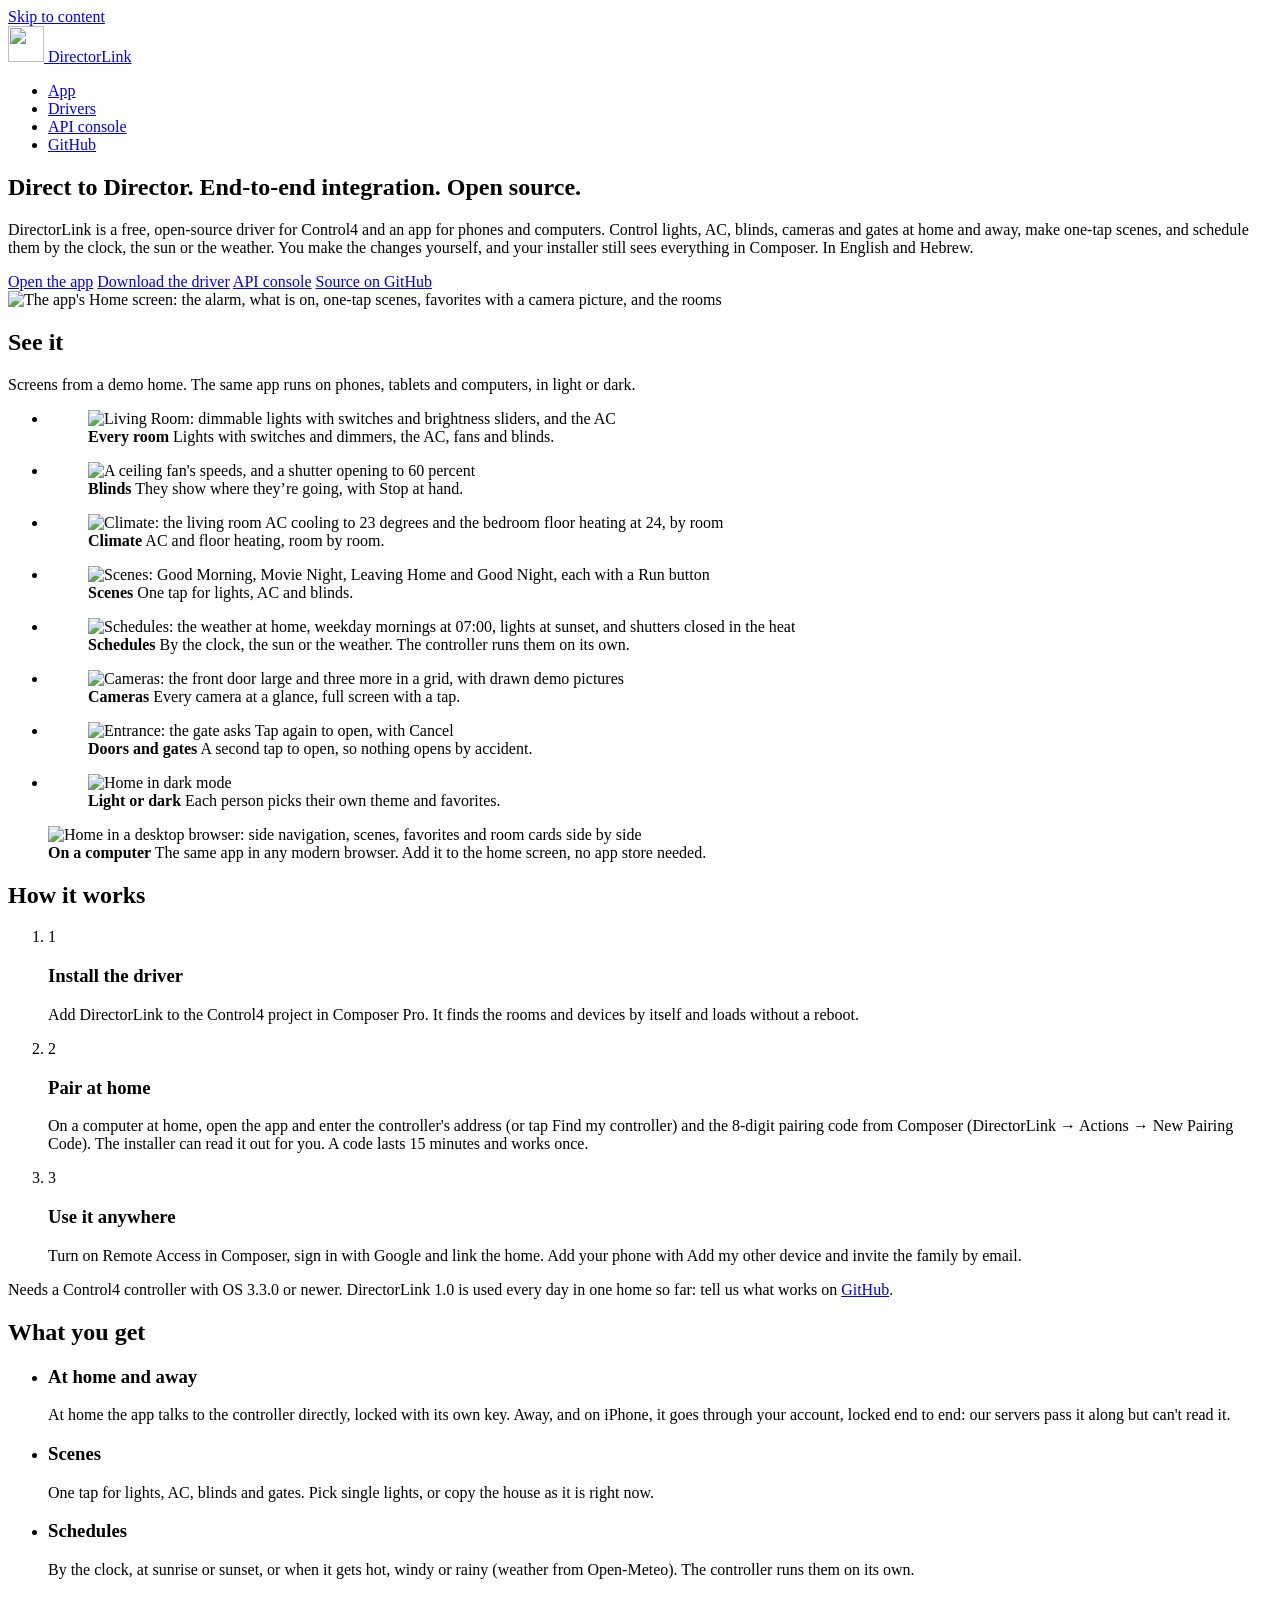
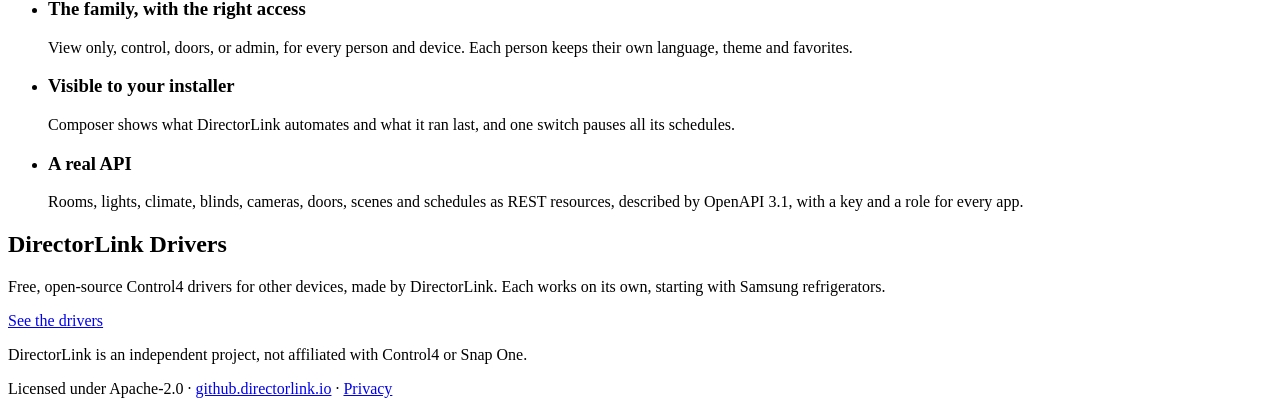
==== site/index.html @ 603b62da "Merge 8aea816dd4280f311d17dd43bfe3232d5328bb10 into 1ef463b546cc156763e16513f938b99abe52e19c" ====
<!doctype html>
<html lang="en">
  <head>
    <meta charset="UTF-8" />
    <meta name="viewport" content="width=device-width, initial-scale=1" />
    <meta name="color-scheme" content="light dark" />
    <meta name="theme-color" content="#f5f5f4" media="(prefers-color-scheme: light)" />
    <meta name="theme-color" content="#0f1012" media="(prefers-color-scheme: dark)" />
    <meta
      name="description"
      content="DirectorLink: an open-source Control4 driver and app. Control your home at home and away, locked end to end; one-tap scenes; schedules by the clock, the sun and the weather; access for the family; everything visible to your installer in Composer."
    />
    <meta name="referrer" content="no-referrer" />
    <link rel="icon" href="/icons/icon.svg" type="image/svg+xml" />
    <link rel="stylesheet" href="/site.css" />
    <script type="module" src="/numbers.js"></script>
    <title>DirectorLink — Direct to Director</title>
  </head>
  <body>
    <a class="skip-link" href="#main">Skip to content</a>
    <header class="header">
      <a class="brand" href="/" aria-label="DirectorLink home">
        <img src="/icons/icon.svg" alt="" width="36" height="36" />
        <span>DirectorLink</span>
      </a>
      <nav aria-label="Links">
        <ul class="nav">
          <li><a href="https://app.directorlink.io">App</a></li>
          <li><a href="/drivers/">Drivers</a></li>
          <li><a href="https://console.directorlink.io">API console</a></li>
          <li><a href="https://github.directorlink.io" rel="noreferrer">GitHub</a></li>
        </ul>
      </nav>
    </header>

    <main id="main" tabindex="-1">
      <section class="hero" aria-labelledby="hero-title">
        <div class="hero-text">
          <h1 id="hero-title">Direct to Director. <span>End-to-end integration.</span> <span>Open source.</span></h1>
          <p class="intro">
            DirectorLink is a free, open-source driver for Control4 and an app for phones and computers.
            Control lights, AC, blinds, cameras and gates at home and away, make one-tap scenes, and
            schedule them by the clock, the sun or the weather. You make the changes yourself, and your
            installer still sees everything in Composer. In English and Hebrew.
          </p>
          <div class="actions">
            <a class="button button-primary" href="https://app.directorlink.io">Open the app</a>
            <a class="button button-secondary" href="https://github.directorlink.io/releases/latest" rel="noreferrer">Download the driver</a>
            <a class="button button-secondary" href="https://console.directorlink.io">API console</a>
            <a class="button button-secondary" href="https://github.directorlink.io" rel="noreferrer">Source on GitHub</a>
          </div>
        </div>
        <picture class="hero-shot">
          <source srcset="/shots/home-dark.webp" media="(prefers-color-scheme: dark)" />
          <img src="/shots/home.webp" width="600" height="1298" alt="The app's Home screen: the alarm, what is on, one-tap scenes, favorites with a camera picture, and the rooms" />
        </picture>
      </section>

      <section class="shots" aria-labelledby="shots-title">
        <h2 id="shots-title">See it</h2>
        <p class="shots-lead">Screens from a demo home. The same app runs on phones, tablets and computers, in light or dark.</p>
        <ul class="shot-list">
          <li>
            <figure>
              <img src="/shots/room.webp" width="540" height="1169" loading="lazy" alt="Living Room: dimmable lights with switches and brightness sliders, and the AC" />
              <figcaption><strong>Every room</strong> Lights with switches and dimmers, the AC, fans and blinds.</figcaption>
            </figure>
          </li>
          <li>
            <figure>
              <img src="/shots/blinds.webp" width="540" height="1169" loading="lazy" alt="A ceiling fan's speeds, and a shutter opening to 60 percent" />
              <figcaption><strong>Blinds</strong> They show where they’re going, with Stop at hand.</figcaption>
            </figure>
          </li>
          <li>
            <figure>
              <img src="/shots/climate.webp" width="540" height="1169" loading="lazy" alt="Climate: the living room AC cooling to 23 degrees and the bedroom floor heating at 24, by room" />
              <figcaption><strong>Climate</strong> AC and floor heating, room by room.</figcaption>
            </figure>
          </li>
          <li>
            <figure>
              <img src="/shots/scenes.webp" width="540" height="1169" loading="lazy" alt="Scenes: Good Morning, Movie Night, Leaving Home and Good Night, each with a Run button" />
              <figcaption><strong>Scenes</strong> One tap for lights, AC and blinds.</figcaption>
            </figure>
          </li>
          <li>
            <figure>
              <img src="/shots/schedules.webp" width="540" height="1169" loading="lazy" alt="Schedules: the weather at home, weekday mornings at 07:00, lights at sunset, and shutters closed in the heat" />
              <figcaption><strong>Schedules</strong> By the clock, the sun or the weather. The controller runs them on its own.</figcaption>
            </figure>
          </li>
          <li>
            <figure>
              <img src="/shots/cameras.webp" width="540" height="1169" loading="lazy" alt="Cameras: the front door large and three more in a grid, with drawn demo pictures" />
              <figcaption><strong>Cameras</strong> Every camera at a glance, full screen with a tap.</figcaption>
            </figure>
          </li>
          <li>
            <figure>
              <img src="/shots/doors.webp" width="540" height="1169" loading="lazy" alt="Entrance: the gate asks Tap again to open, with Cancel" />
              <figcaption><strong>Doors and gates</strong> A second tap to open, so nothing opens by accident.</figcaption>
            </figure>
          </li>
          <li>
            <figure>
              <img src="/shots/home-dark.webp" width="600" height="1298" loading="lazy" alt="Home in dark mode" />
              <figcaption><strong>Light or dark</strong> Each person picks their own theme and favorites.</figcaption>
            </figure>
          </li>
        </ul>
        <figure class="shot-desktop">
          <img src="/shots/desktop.webp" width="1600" height="1000" loading="lazy" alt="Home in a desktop browser: side navigation, scenes, favorites and room cards side by side" />
          <figcaption><strong>On a computer</strong> The same app in any modern browser. Add it to the home screen, no app store needed.</figcaption>
        </figure>
      </section>

      <section class="how" aria-labelledby="how-title">
        <h2 id="how-title">How it works</h2>
        <ol class="steps">
          <li class="step">
            <span class="step-number" aria-hidden="true">1</span>
            <h3>Install the driver</h3>
            <p>Add DirectorLink to the Control4 project in Composer Pro. It finds the rooms and devices by itself and loads without a reboot.</p>
          </li>
          <li class="step">
            <span class="step-number" aria-hidden="true">2</span>
            <h3>Pair at home</h3>
            <p>On a computer at home, open the app and enter the controller's address (or tap Find my controller) and the 8-digit pairing code from Composer (DirectorLink → Actions → New Pairing Code). The installer can read it out for you. A code lasts 15 minutes and works once.</p>
          </li>
          <li class="step">
            <span class="step-number" aria-hidden="true">3</span>
            <h3>Use it anywhere</h3>
            <p>Turn on Remote Access in Composer, sign in with Google and link the home. Add your phone with Add my other device and invite the family by email.</p>
          </li>
        </ol>
        <p class="note">Needs a Control4 controller with OS 3.3.0 or newer. DirectorLink 1.0 is used every day in one home so far: tell us what works on <a href="https://github.directorlink.io/issues" rel="noreferrer">GitHub</a>.</p>
      </section>

      <section class="features" aria-labelledby="features-title">
        <h2 id="features-title">What you get</h2>
        <ul class="feature-list">
          <li>
            <h3>At home and away</h3>
            <p>At home the app talks to the controller directly, locked with its own key. Away, and on iPhone, it goes through your account, locked end to end: our servers pass it along but can't read it.</p>
          </li>
          <li>
            <h3>Scenes</h3>
            <p>One tap for lights, AC, blinds and gates. Pick single lights, or copy the house as it is right now.</p>
          </li>
          <li>
            <h3>Schedules</h3>
            <p>By the clock, at sunrise or sunset, or when it gets hot, windy or rainy (weather from Open-Meteo). The controller runs them on its own.</p>
          </li>
          <li>
            <h3>The family, with the right access</h3>
            <p>View only, control, doors, or admin, for every person and device. Each person keeps their own language, theme and favorites.</p>
          </li>
          <li>
            <h3>Visible to your installer</h3>
            <p>Composer shows what DirectorLink automates and what it ran last, and one switch pauses all its schedules.</p>
          </li>
          <li>
            <h3>A real API</h3>
            <p>Rooms, lights, climate, blinds, cameras, doors, scenes and schedules as REST resources, described by OpenAPI 3.1, with a key and a role for every app.</p>
          </li>
        </ul>
      </section>

      <section class="more" aria-labelledby="more-title">
        <div>
          <h2 id="more-title">DirectorLink Drivers</h2>
          <p>Free, open-source Control4 drivers for other devices, made by DirectorLink. Each works on its own, starting with Samsung refrigerators.</p>
        </div>
        <a class="button button-secondary" href="/drivers/">See the drivers</a>
      </section>

      <!-- Shown by /numbers.js only from 25 homes, when the totals came (ADR-052). -->
      <section class="numbers" id="numbers" aria-labelledby="numbers-title" hidden>
        <h2 id="numbers-title">DirectorLink in numbers</h2>
        <dl class="number-list">
          <div>
            <dt>homes linked to an account</dt>
            <dd data-total="homes"></dd>
          </div>
          <div>
            <dt>people with an account</dt>
            <dd data-total="people"></dd>
          </div>
          <div>
            <dt>driver downloads</dt>
            <dd data-total="downloads"></dd>
          </div>
        </dl>
        <p class="numbers-note">Counted once an hour. Totals only: nothing about any one home.</p>
      </section>
    </main>

    <footer class="footer">
      <p>DirectorLink is an independent project, not affiliated with Control4 or Snap One.</p>
      <p>
        Licensed under Apache-2.0 ·
        <a href="https://github.directorlink.io" rel="noreferrer">github.directorlink.io</a> ·
        <a href="/privacy">Privacy</a>
      </p>
    </footer>
  </body>
</html>
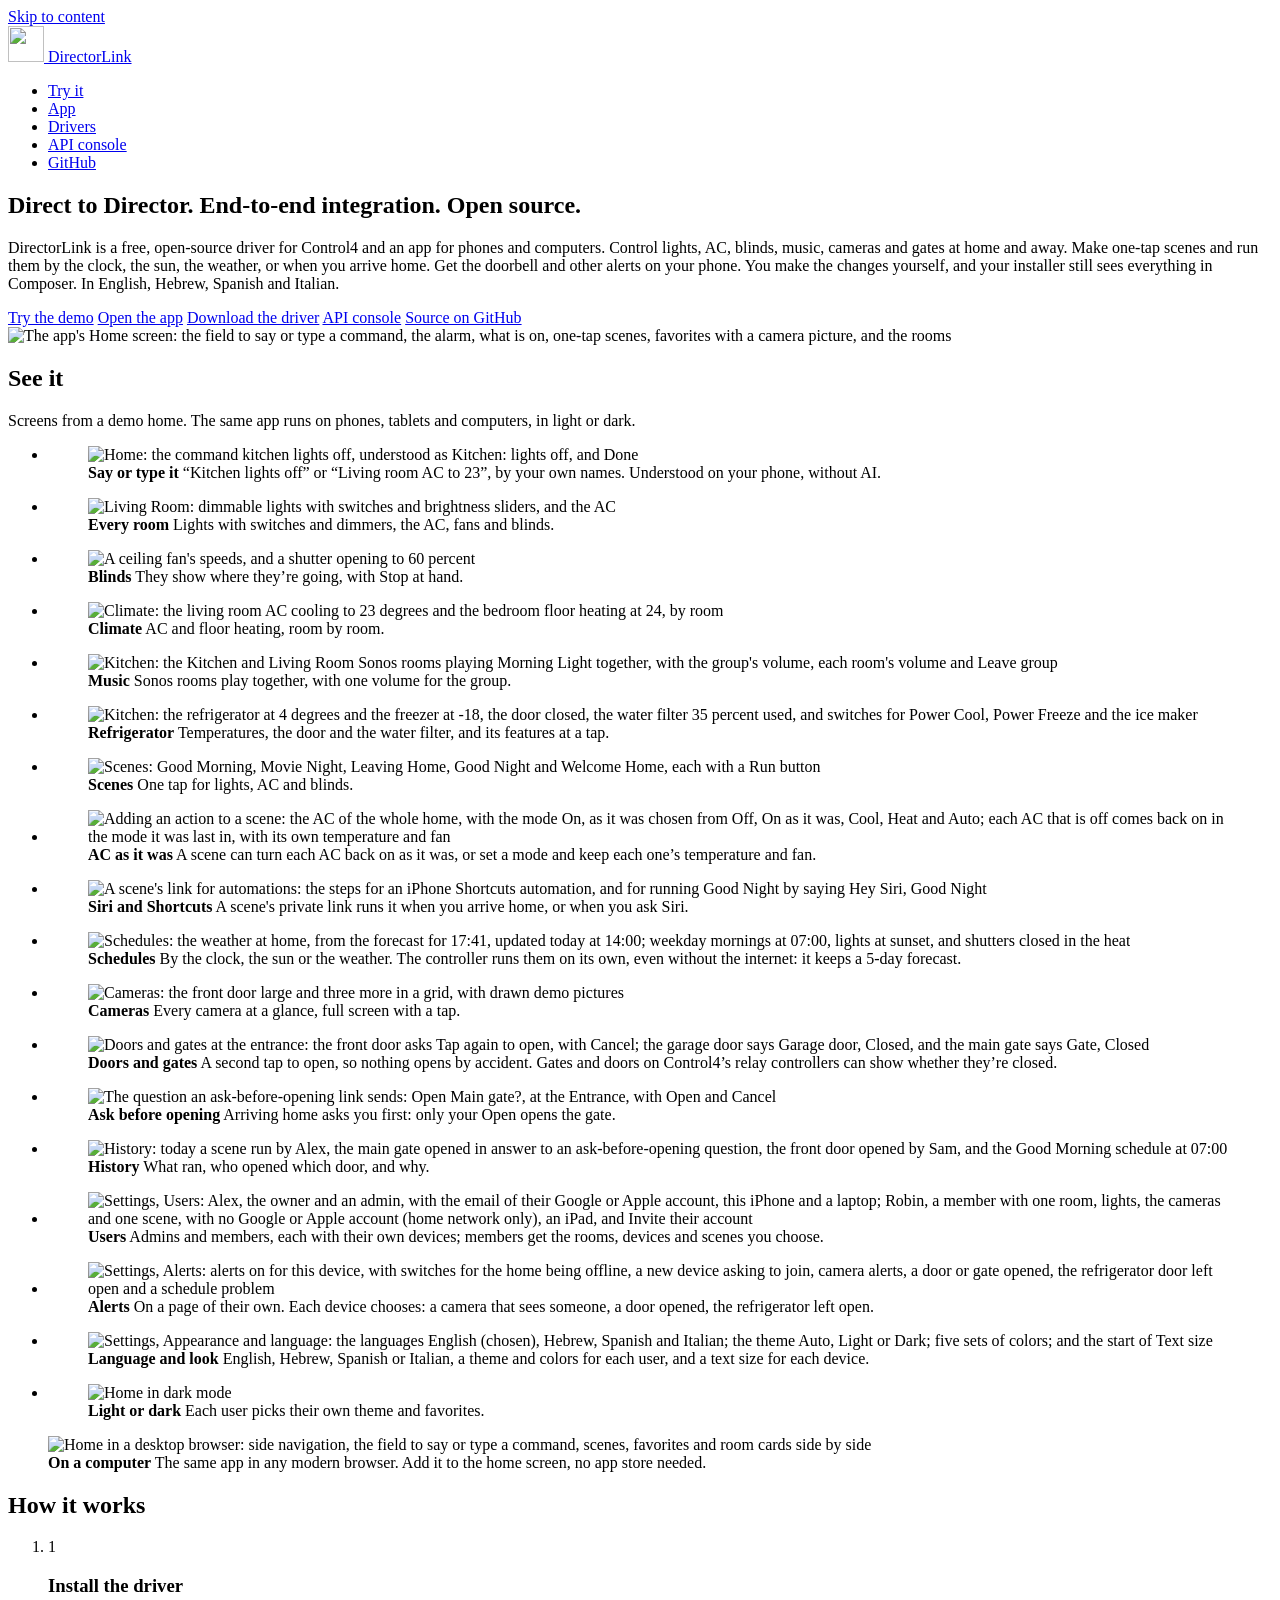
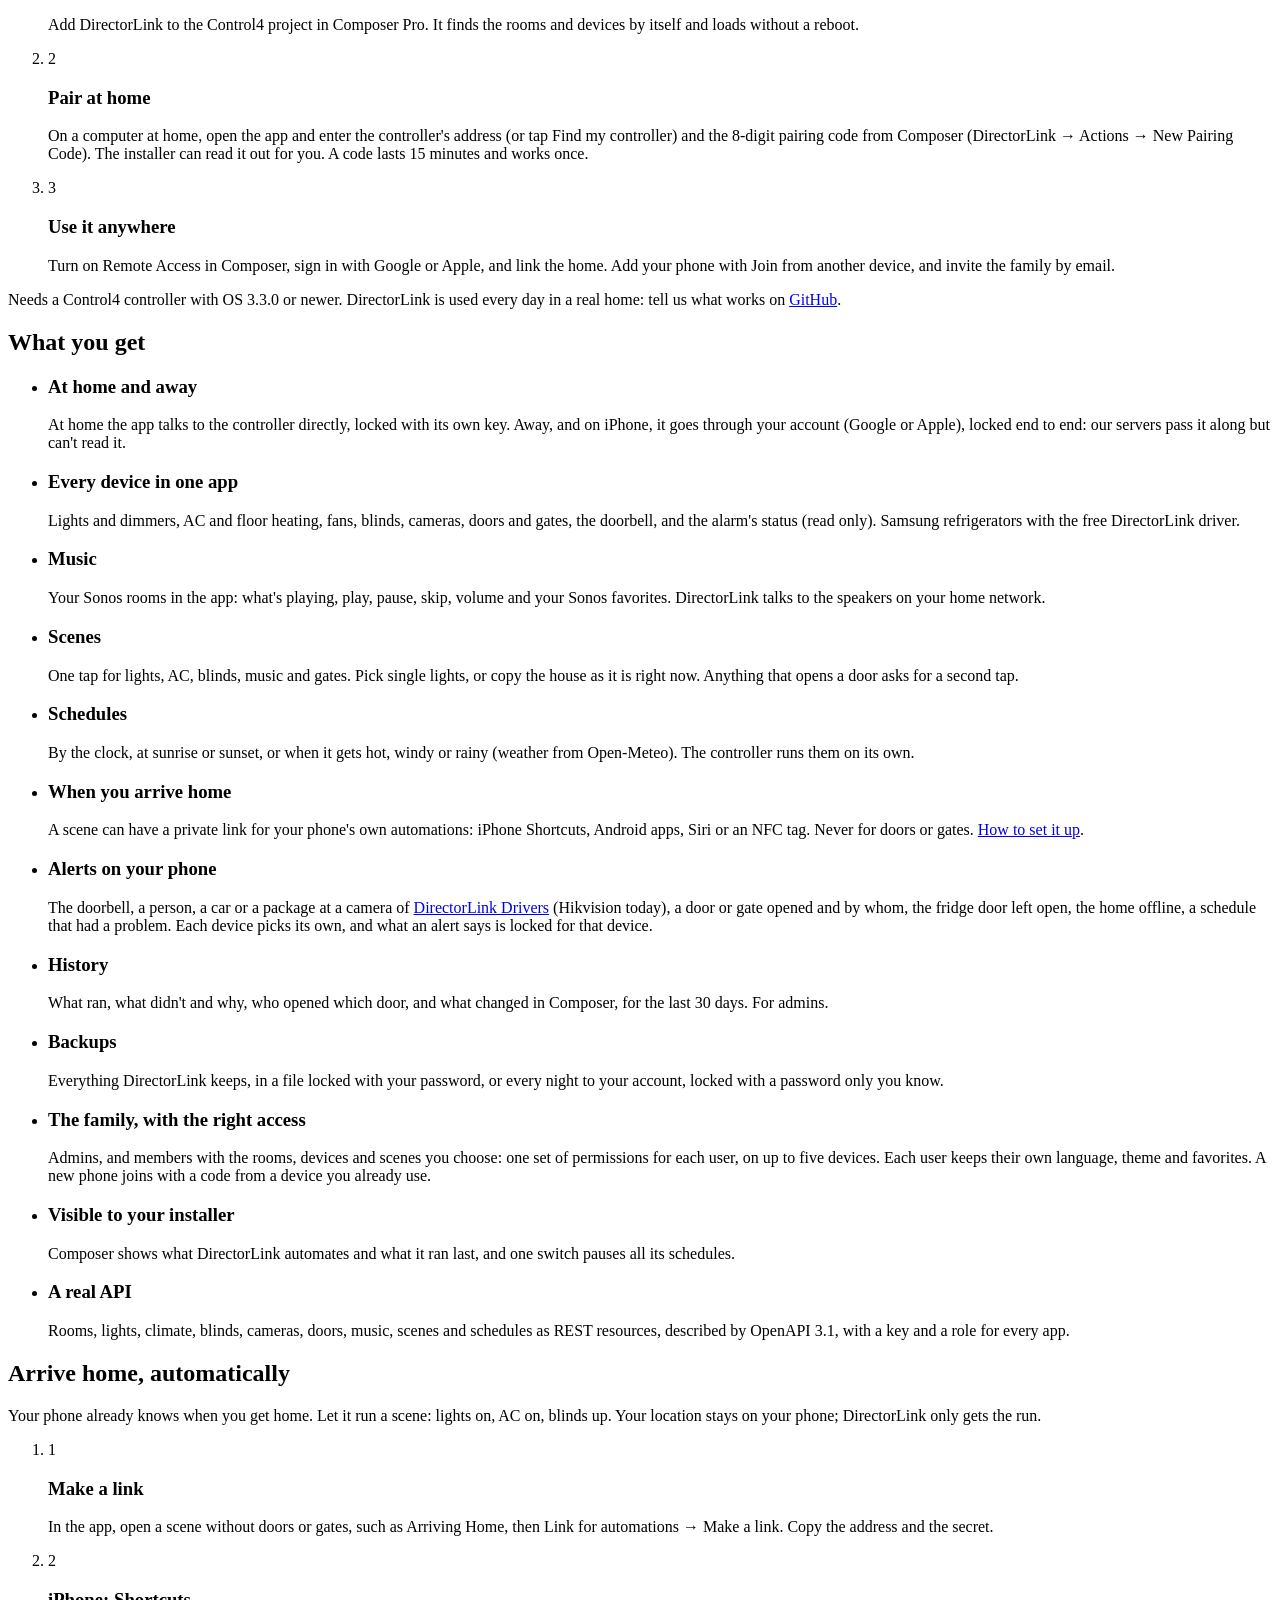
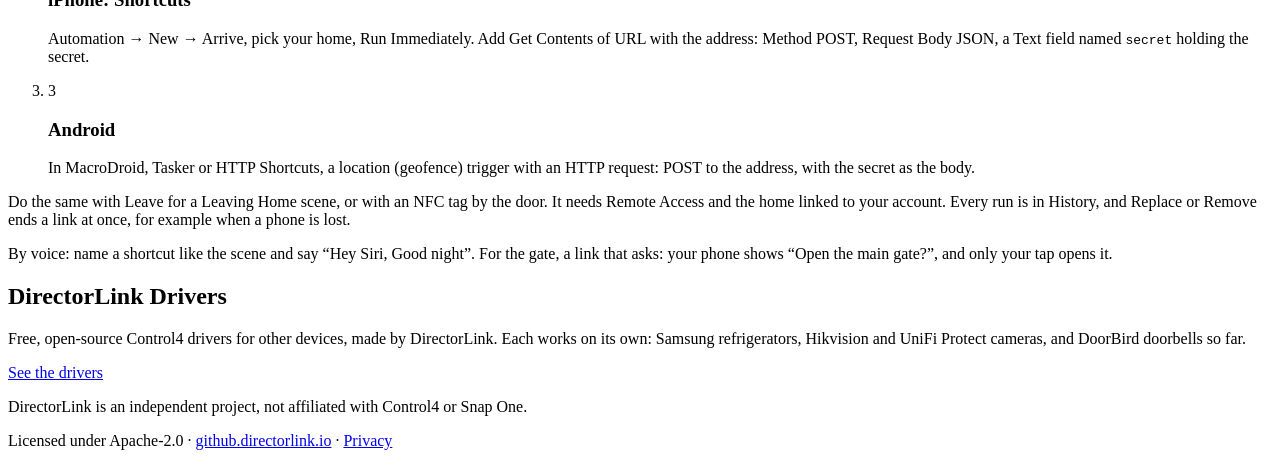
==== commit 76c24241: "Drivers: DirectorLink · UniFi Protect for Control4 (1.0.1) (#86) Its page at /drivers/unifi-protect " ====
--- a/site/index.html
+++ b/site/index.html
@@ -8,7 +8,7 @@
     <meta name="theme-color" content="#0f1012" media="(prefers-color-scheme: dark)" />
     <meta
       name="description"
-      content="DirectorLink: an open-source Control4 driver and app. Control your home at home and away, locked end to end; one-tap scenes; schedules by the clock, the sun and the weather; access for the family; everything visible to your installer in Composer."
+      content="DirectorLink: an open-source Control4 driver and app. Control your home at home and away, locked end to end; one-tap scenes run by the clock, the sun, the weather or when you arrive home; the doorbell and other alerts on your phone; Sonos; history and automatic backups; access for the family; everything visible to your installer in Composer."
     />
     <meta name="referrer" content="no-referrer" />
     <link rel="icon" href="/icons/icon.svg" type="image/svg+xml" />
@@ -25,6 +25,7 @@
       </a>
       <nav aria-label="Links">
         <ul class="nav">
+          <li><a href="/try/">Try it</a></li>
           <li><a href="https://app.directorlink.io">App</a></li>
           <li><a href="/drivers/">Drivers</a></li>
           <li><a href="https://console.directorlink.io">API console</a></li>
@@ -39,12 +40,14 @@
           <h1 id="hero-title">Direct to Director. <span>End-to-end integration.</span> <span>Open source.</span></h1>
           <p class="intro">
             DirectorLink is a free, open-source driver for Control4 and an app for phones and computers.
-            Control lights, AC, blinds, cameras and gates at home and away, make one-tap scenes, and
-            schedule them by the clock, the sun or the weather. You make the changes yourself, and your
-            installer still sees everything in Composer. In English and Hebrew.
+            Control lights, AC, blinds, music, cameras and gates at home and away. Make one-tap scenes and
+            run them by the clock, the sun, the weather, or when you arrive home. Get the doorbell and other
+            alerts on your phone. You make the changes yourself, and your installer still sees everything
+            in Composer. In English, Hebrew, Spanish and Italian.
           </p>
           <div class="actions">
-            <a class="button button-primary" href="https://app.directorlink.io">Open the app</a>
+            <a class="button button-primary" href="/try/">Try the demo</a>
+            <a class="button button-secondary" href="https://app.directorlink.io">Open the app</a>
             <a class="button button-secondary" href="https://github.directorlink.io/releases/latest" rel="noreferrer">Download the driver</a>
             <a class="button button-secondary" href="https://console.directorlink.io">API console</a>
             <a class="button button-secondary" href="https://github.directorlink.io" rel="noreferrer">Source on GitHub</a>
@@ -52,7 +55,7 @@
         </div>
         <picture class="hero-shot">
           <source srcset="/shots/home-dark.webp" media="(prefers-color-scheme: dark)" />
-          <img src="/shots/home.webp" width="600" height="1298" alt="The app's Home screen: the alarm, what is on, one-tap scenes, favorites with a camera picture, and the rooms" />
+          <img src="/shots/home.webp" width="600" height="1298" alt="The app's Home screen: the field to say or type a command, the alarm, what is on, one-tap scenes, favorites with a camera picture, and the rooms" />
         </picture>
       </section>
 
@@ -62,6 +65,12 @@
         <ul class="shot-list">
           <li>
             <figure>
+              <img src="/shots/command.webp" width="540" height="1169" loading="lazy" alt="Home: the command kitchen lights off, understood as Kitchen: lights off, and Done" />
+              <figcaption><strong>Say or type it</strong> “Kitchen lights off” or “Living room AC to 23”, by your own names. Understood on your phone, without AI.</figcaption>
+            </figure>
+          </li>
+          <li>
+            <figure>
               <img src="/shots/room.webp" width="540" height="1169" loading="lazy" alt="Living Room: dimmable lights with switches and brightness sliders, and the AC" />
               <figcaption><strong>Every room</strong> Lights with switches and dimmers, the AC, fans and blinds.</figcaption>
             </figure>
@@ -80,14 +89,38 @@
           </li>
           <li>
             <figure>
-              <img src="/shots/scenes.webp" width="540" height="1169" loading="lazy" alt="Scenes: Good Morning, Movie Night, Leaving Home and Good Night, each with a Run button" />
+              <img src="/shots/music.webp" width="540" height="1169" loading="lazy" alt="Kitchen: the Kitchen and Living Room Sonos rooms playing Morning Light together, with the group's volume, each room's volume and Leave group" />
+              <figcaption><strong>Music</strong> Sonos rooms play together, with one volume for the group.</figcaption>
+            </figure>
+          </li>
+          <li>
+            <figure>
+              <img src="/shots/fridge.webp" width="540" height="1169" loading="lazy" alt="Kitchen: the refrigerator at 4 degrees and the freezer at -18, the door closed, the water filter 35 percent used, and switches for Power Cool, Power Freeze and the ice maker" />
+              <figcaption><strong>Refrigerator</strong> Temperatures, the door and the water filter, and its features at a tap.</figcaption>
+            </figure>
+          </li>
+          <li>
+            <figure>
+              <img src="/shots/scenes.webp" width="540" height="1169" loading="lazy" alt="Scenes: Good Morning, Movie Night, Leaving Home, Good Night and Welcome Home, each with a Run button" />
               <figcaption><strong>Scenes</strong> One tap for lights, AC and blinds.</figcaption>
             </figure>
           </li>
           <li>
             <figure>
-              <img src="/shots/schedules.webp" width="540" height="1169" loading="lazy" alt="Schedules: the weather at home, weekday mornings at 07:00, lights at sunset, and shutters closed in the heat" />
-              <figcaption><strong>Schedules</strong> By the clock, the sun or the weather. The controller runs them on its own.</figcaption>
+              <img src="/shots/scene-ac.webp" width="540" height="1169" loading="lazy" alt="Adding an action to a scene: the AC of the whole home, with the mode On, as it was chosen from Off, On as it was, Cool, Heat and Auto; each AC that is off comes back on in the mode it was last in, with its own temperature and fan" />
+              <figcaption><strong>AC as it was</strong> A scene can turn each AC back on as it was, or set a mode and keep each one’s temperature and fan.</figcaption>
+            </figure>
+          </li>
+          <li>
+            <figure>
+              <img src="/shots/scene-link.webp" width="540" height="1169" loading="lazy" alt="A scene's link for automations: the steps for an iPhone Shortcuts automation, and for running Good Night by saying Hey Siri, Good Night" />
+              <figcaption><strong>Siri and Shortcuts</strong> A scene's private link runs it when you arrive home, or when you ask Siri.</figcaption>
+            </figure>
+          </li>
+          <li>
+            <figure>
+              <img src="/shots/schedules.webp" width="540" height="1169" loading="lazy" alt="Schedules: the weather at home, from the forecast for 17:41, updated today at 14:00; weekday mornings at 07:00, lights at sunset, and shutters closed in the heat" />
+              <figcaption><strong>Schedules</strong> By the clock, the sun or the weather. The controller runs them on its own, even without the internet: it keeps a 5-day forecast.</figcaption>
             </figure>
           </li>
           <li>
@@ -98,19 +131,49 @@
           </li>
           <li>
             <figure>
-              <img src="/shots/doors.webp" width="540" height="1169" loading="lazy" alt="Entrance: the gate asks Tap again to open, with Cancel" />
-              <figcaption><strong>Doors and gates</strong> A second tap to open, so nothing opens by accident.</figcaption>
+              <img src="/shots/doors.webp" width="540" height="1169" loading="lazy" alt="Doors and gates at the entrance: the front door asks Tap again to open, with Cancel; the garage door says Garage door, Closed, and the main gate says Gate, Closed" />
+              <figcaption><strong>Doors and gates</strong> A second tap to open, so nothing opens by accident. Gates and doors on Control4’s relay controllers can show whether they’re closed.</figcaption>
+            </figure>
+          </li>
+          <li>
+            <figure>
+              <img src="/shots/ask-open.webp" width="540" height="1169" loading="lazy" alt="The question an ask-before-opening link sends: Open Main gate?, at the Entrance, with Open and Cancel" />
+              <figcaption><strong>Ask before opening</strong> Arriving home asks you first: only your Open opens the gate.</figcaption>
+            </figure>
+          </li>
+          <li>
+            <figure>
+              <img src="/shots/history.webp" width="540" height="1169" loading="lazy" alt="History: today a scene run by Alex, the main gate opened in answer to an ask-before-opening question, the front door opened by Sam, and the Good Morning schedule at 07:00" />
+              <figcaption><strong>History</strong> What ran, who opened which door, and why.</figcaption>
+            </figure>
+          </li>
+          <li>
+            <figure>
+              <img src="/shots/users.webp" width="540" height="1169" loading="lazy" alt="Settings, Users: Alex, the owner and an admin, with the email of their Google or Apple account, this iPhone and a laptop; Robin, a member with one room, lights, the cameras and one scene, with no Google or Apple account (home network only), an iPad, and Invite their account" />
+              <figcaption><strong>Users</strong> Admins and members, each with their own devices; members get the rooms, devices and scenes you choose.</figcaption>
+            </figure>
+          </li>
+          <li>
+            <figure>
+              <img src="/shots/alerts.webp" width="540" height="1169" loading="lazy" alt="Settings, Alerts: alerts on for this device, with switches for the home being offline, a new device asking to join, camera alerts, a door or gate opened, the refrigerator door left open and a schedule problem" />
+              <figcaption><strong>Alerts</strong> On a page of their own. Each device chooses: a camera that sees someone, a door opened, the refrigerator left open.</figcaption>
+            </figure>
+          </li>
+          <li>
+            <figure>
+              <img src="/shots/appearance.webp" width="540" height="1169" loading="lazy" alt="Settings, Appearance and language: the languages English (chosen), Hebrew, Spanish and Italian; the theme Auto, Light or Dark; five sets of colors; and the start of Text size" />
+              <figcaption><strong>Language and look</strong> English, Hebrew, Spanish or Italian, a theme and colors for each user, and a text size for each device.</figcaption>
             </figure>
           </li>
           <li>
             <figure>
               <img src="/shots/home-dark.webp" width="600" height="1298" loading="lazy" alt="Home in dark mode" />
-              <figcaption><strong>Light or dark</strong> Each person picks their own theme and favorites.</figcaption>
+              <figcaption><strong>Light or dark</strong> Each user picks their own theme and favorites.</figcaption>
             </figure>
           </li>
         </ul>
         <figure class="shot-desktop">
-          <img src="/shots/desktop.webp" width="1600" height="1000" loading="lazy" alt="Home in a desktop browser: side navigation, scenes, favorites and room cards side by side" />
+          <img src="/shots/desktop.webp" width="1600" height="1000" loading="lazy" alt="Home in a desktop browser: side navigation, the field to say or type a command, scenes, favorites and room cards side by side" />
           <figcaption><strong>On a computer</strong> The same app in any modern browser. Add it to the home screen, no app store needed.</figcaption>
         </figure>
       </section>
@@ -131,10 +194,10 @@
           <li class="step">
             <span class="step-number" aria-hidden="true">3</span>
             <h3>Use it anywhere</h3>
-            <p>Turn on Remote Access in Composer, sign in with Google and link the home. Add your phone with Add my other device and invite the family by email.</p>
+            <p>Turn on Remote Access in Composer, sign in with Google or Apple, and link the home. Add your phone with Join from another device, and invite the family by email.</p>
           </li>
         </ol>
-        <p class="note">Needs a Control4 controller with OS 3.3.0 or newer. DirectorLink 1.0 is used every day in one home so far: tell us what works on <a href="https://github.directorlink.io/issues" rel="noreferrer">GitHub</a>.</p>
+        <p class="note">Needs a Control4 controller with OS 3.3.0 or newer. DirectorLink is used every day in a real home: tell us what works on <a href="https://github.directorlink.io/issues" rel="noreferrer">GitHub</a>.</p>
       </section>
 
       <section class="features" aria-labelledby="features-title">
@@ -142,19 +205,43 @@
         <ul class="feature-list">
           <li>
             <h3>At home and away</h3>
-            <p>At home the app talks to the controller directly, locked with its own key. Away, and on iPhone, it goes through your account, locked end to end: our servers pass it along but can't read it.</p>
+            <p>At home the app talks to the controller directly, locked with its own key. Away, and on iPhone, it goes through your account (Google or Apple), locked end to end: our servers pass it along but can't read it.</p>
+          </li>
+          <li>
+            <h3>Every device in one app</h3>
+            <p>Lights and dimmers, AC and floor heating, fans, blinds, cameras, doors and gates, the doorbell, and the alarm's status (read only). Samsung refrigerators with the free DirectorLink driver.</p>
+          </li>
+          <li>
+            <h3>Music</h3>
+            <p>Your Sonos rooms in the app: what's playing, play, pause, skip, volume and your Sonos favorites. DirectorLink talks to the speakers on your home network.</p>
           </li>
           <li>
             <h3>Scenes</h3>
-            <p>One tap for lights, AC, blinds and gates. Pick single lights, or copy the house as it is right now.</p>
+            <p>One tap for lights, AC, blinds, music and gates. Pick single lights, or copy the house as it is right now. Anything that opens a door asks for a second tap.</p>
           </li>
           <li>
             <h3>Schedules</h3>
             <p>By the clock, at sunrise or sunset, or when it gets hot, windy or rainy (weather from Open-Meteo). The controller runs them on its own.</p>
           </li>
           <li>
+            <h3>When you arrive home</h3>
+            <p>A scene can have a private link for your phone's own automations: iPhone Shortcuts, Android apps, Siri or an NFC tag. Never for doors or gates. <a href="#arrive">How to set it up</a>.</p>
+          </li>
+          <li>
+            <h3>Alerts on your phone</h3>
+            <p>The doorbell, a person, a car or a package at a camera of <a href="/drivers/">DirectorLink Drivers</a> (Hikvision today), a door or gate opened and by whom, the fridge door left open, the home offline, a schedule that had a problem. Each device picks its own, and what an alert says is locked for that device.</p>
+          </li>
+          <li>
+            <h3>History</h3>
+            <p>What ran, what didn't and why, who opened which door, and what changed in Composer, for the last 30 days. For admins.</p>
+          </li>
+          <li>
+            <h3>Backups</h3>
+            <p>Everything DirectorLink keeps, in a file locked with your password, or every night to your account, locked with a password only you know.</p>
+          </li>
+          <li>
             <h3>The family, with the right access</h3>
-            <p>View only, control, doors, or admin, for every person and device. Each person keeps their own language, theme and favorites.</p>
+            <p>Admins, and members with the rooms, devices and scenes you choose: one set of permissions for each user, on up to five devices. Each user keeps their own language, theme and favorites. A new phone joins with a code from a device you already use.</p>
           </li>
           <li>
             <h3>Visible to your installer</h3>
@@ -162,15 +249,49 @@
           </li>
           <li>
             <h3>A real API</h3>
-            <p>Rooms, lights, climate, blinds, cameras, doors, scenes and schedules as REST resources, described by OpenAPI 3.1, with a key and a role for every app.</p>
+            <p>Rooms, lights, climate, blinds, cameras, doors, music, scenes and schedules as REST resources, described by OpenAPI 3.1, with a key and a role for every app.</p>
           </li>
         </ul>
+      </section>
+
+      <section class="how arrive" id="arrive" aria-labelledby="arrive-title">
+        <h2 id="arrive-title">Arrive home, automatically</h2>
+        <p class="shots-lead">
+          Your phone already knows when you get home. Let it run a scene: lights on, AC on, blinds up. Your
+          location stays on your phone; DirectorLink only gets the run.
+        </p>
+        <ol class="steps">
+          <li class="step">
+            <span class="step-number" aria-hidden="true">1</span>
+            <h3>Make a link</h3>
+            <p>In the app, open a scene without doors or gates, such as Arriving Home, then Link for automations → Make a link. Copy the address and the secret.</p>
+          </li>
+          <li class="step">
+            <span class="step-number" aria-hidden="true">2</span>
+            <h3>iPhone: Shortcuts</h3>
+            <p>Automation → New → Arrive, pick your home, Run Immediately. Add Get Contents of URL with the address: Method POST, Request Body JSON, a Text field named <code>secret</code> holding the secret.</p>
+          </li>
+          <li class="step">
+            <span class="step-number" aria-hidden="true">3</span>
+            <h3>Android</h3>
+            <p>In MacroDroid, Tasker or HTTP Shortcuts, a location (geofence) trigger with an HTTP request: POST to the address, with the secret as the body.</p>
+          </li>
+        </ol>
+        <p class="note">
+          Do the same with Leave for a Leaving Home scene, or with an NFC tag by the door. It needs Remote
+          Access and the home linked to your account. Every run is in History, and Replace or Remove ends a
+          link at once, for example when a phone is lost.
+        </p>
+        <p class="note">
+          By voice: name a shortcut like the scene and say “Hey Siri, Good night”. For the gate, a link that
+          asks: your phone shows “Open the main gate?”, and only your tap opens it.
+        </p>
       </section>
 
       <section class="more" aria-labelledby="more-title">
         <div>
           <h2 id="more-title">DirectorLink Drivers</h2>
-          <p>Free, open-source Control4 drivers for other devices, made by DirectorLink. Each works on its own, starting with Samsung refrigerators.</p>
+          <p>Free, open-source Control4 drivers for other devices, made by DirectorLink. Each works on its own: Samsung refrigerators, Hikvision and UniFi Protect cameras, and DoorBird doorbells so far.</p>
         </div>
         <a class="button button-secondary" href="/drivers/">See the drivers</a>
       </section>
